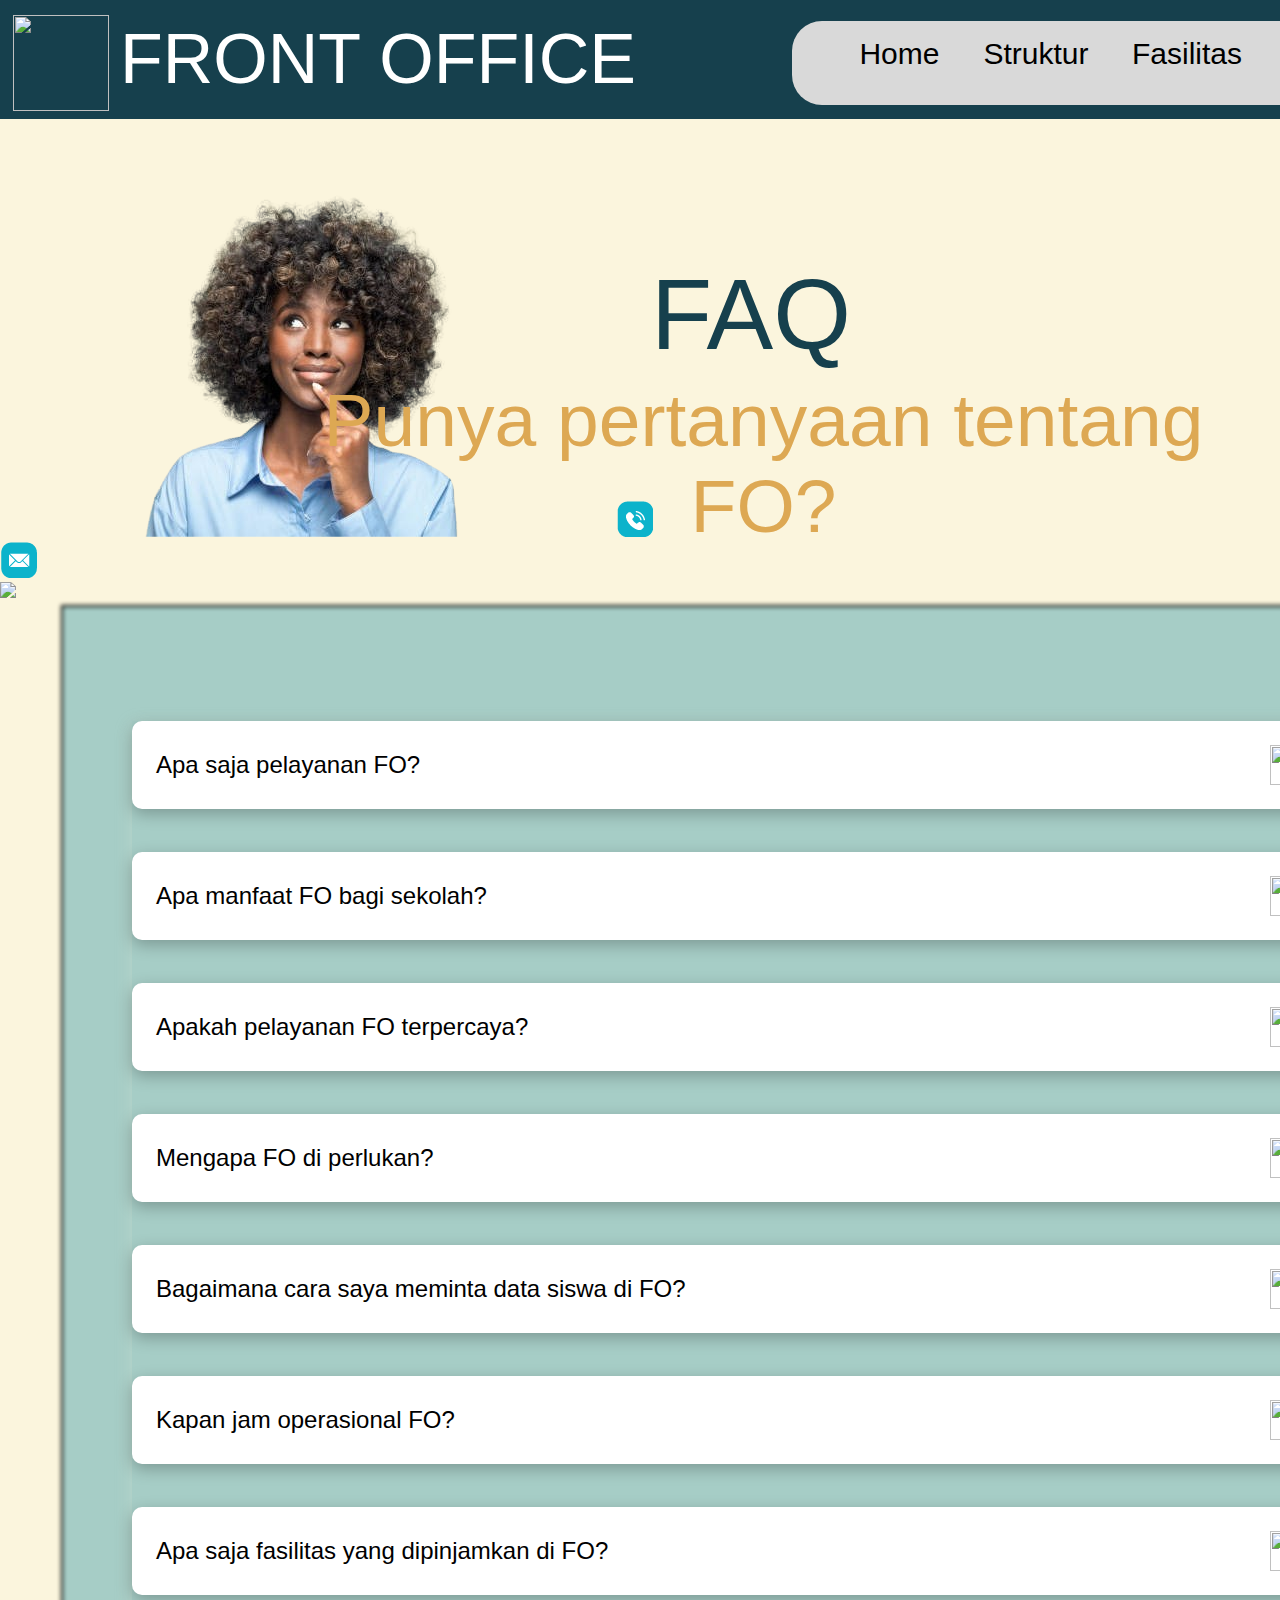
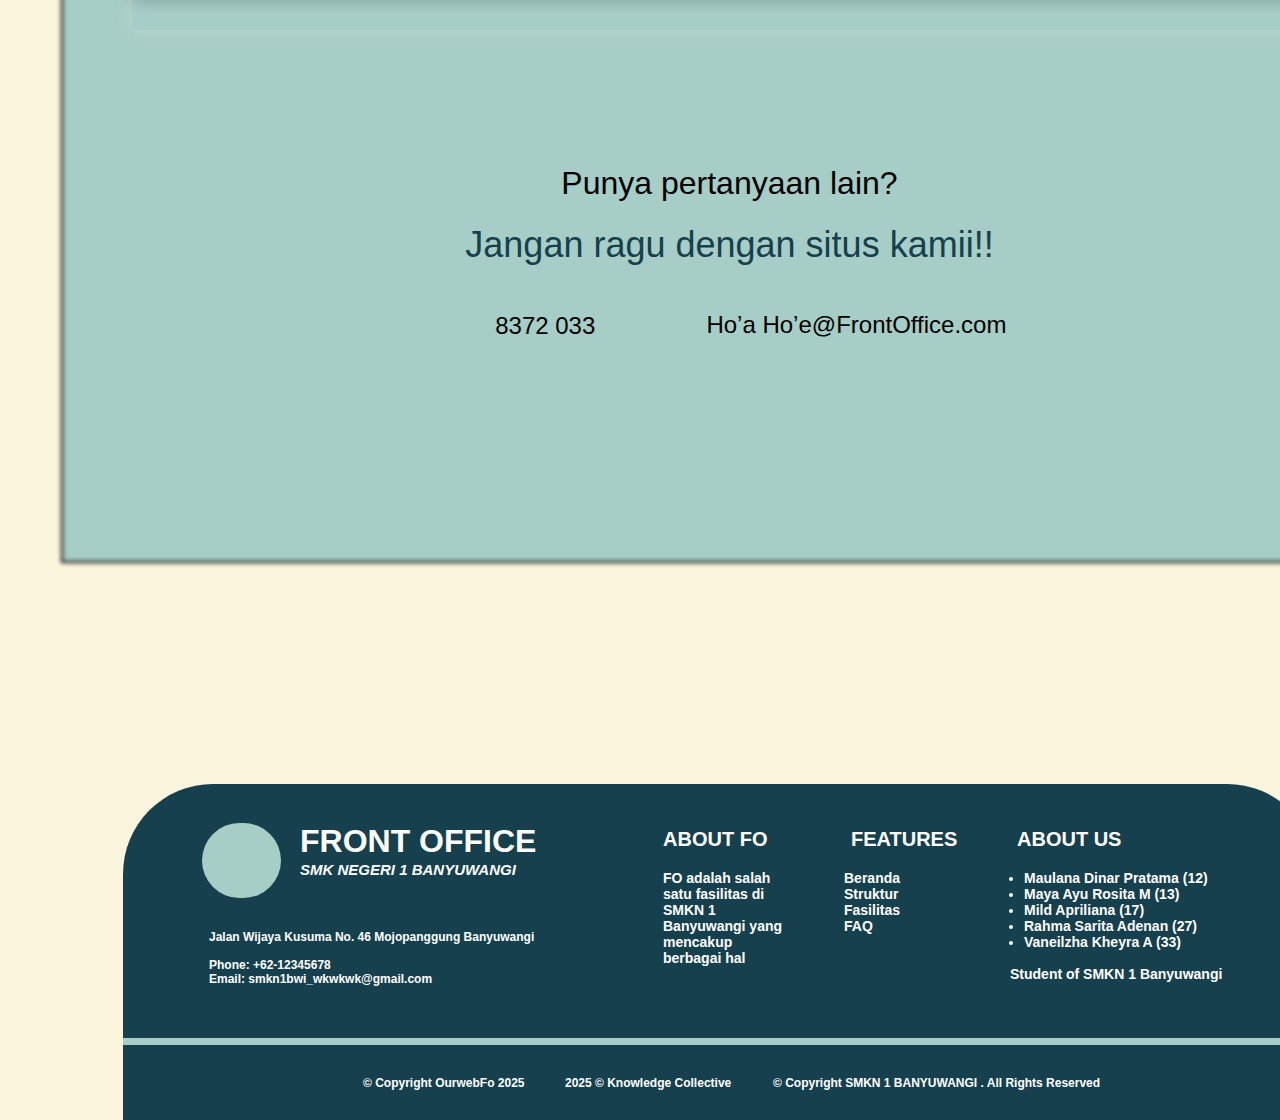
==== tugas_web3/index.html @ c6784b71 "add:text" ====
<!DOCTYPE html>
<html lang="en">
<head>
  <meta charset="UTF-8">
  <meta http-equiv="X-UA-Compatible" content="IE=edge">
  <meta name="viewport" content="width=device-width, initial-scale=1.0">
  <link rel="stylesheet" href="./vars.css">
  <link rel="stylesheet" href="./style.css">
  
  
  <style>
   a,
   button,
   input,
   select,
   h1,
   h2,
   h3,
   h4,
   h5,
   * {
       box-sizing: border-box;
       margin: 0;
       padding: 0;
       border: none;
       text-decoration: none;
       background: none;
   
       -webkit-font-smoothing: antialiased;
   }
   
   menu, ol, ul {
       list-style-type: none;
       margin: 0;
       padding: 0;
   }
   </style>
  <title>Document</title>
</head>
<body>

    <div class="desktop-1"> 
      <div class="rectangle-1_navbar"></div>
      <div class="rectangle-2_pencetan"></div>
  <div class="group-2">
    <div class="home_navbar">Home</div>
    <div class="struktur_navbar">Struktur</div>
    <div class="fasilitas_navbar">Fasilitas</div>
    <div class="faq_navbar">FAQ</div>
  </div>
  <div class="punya-pertanyaan-tentang-fo">Punya pertanyaan tentang FO?</div>
  <div class="faq_tulisan">FAQ</div>
 <div class="front-office_navbar">FRONT OFFICE</div>
<img class="image-front-office" src="image-front-office0.png" />
        <div class="rectangle-3"></div>
        <div class="frame-faq">
          <div class="frame-1">
            <div class="frame-9">
              <div class="apa-saja-pelayanan-fo">Apa saja pelayanan FO?</div>
              <img class="group-1" src="group-10.svg" />
            </div>
          </div>
          <div class="frame-2">
            <div class="frame-9">
              <div class="apa-saja-pelayanan-fo">Apa manfaat FO bagi sekolah?</div>
              <img class="group-12" src="group-11.svg" />
            </div>
          </div>
          <div class="frame-3">
            <div class="frame-9">
              <div class="apa-saja-pelayanan-fo">Apakah pelayanan FO terpercaya?</div>
              <img class="group-13" src="group-12.svg" />
            </div>
          </div>
          <div class="frame-4">
            <div class="frame-9">
              <div class="apa-saja-pelayanan-fo">Mengapa FO di perlukan?</div>
              <img class="group-14" src="group-13.svg" />
            </div>
          </div>
          <div class="frame-5">
            <div class="frame-9">
              <div class="apa-saja-pelayanan-fo">
                Bagaimana cara saya meminta data siswa di FO?
              </div>
              <img class="group-15" src="group-14.svg" />
            </div>
          </div>
          <div class="frame-6">
            <div class="frame-9">
              <div class="apa-saja-pelayanan-fo">Kapan jam operasional FO?</div>
              <img class="group-16" src="group-15.svg" />
            </div>
          </div>
          <div class="frame-7">
            <div class="frame-9">
              <div class="apa-saja-pelayanan-fo">
                Apa saja fasilitas yang dipinjamkan di FO?
              </div>
              <img class="group-17" src="group-16.svg" />
            </div>
          </div>
        </div>
        
        <img
          class="orang_mikir-removebg-preview.png"
          src="orang_mikir-removebg-preview.png"
        />
        <div class="jangan-ragu-dengan-situs-kamii">
          Jangan ragu dengan situs kamii!!
        </div>
        <div class="punya-pertanyaan-lain">Punya pertanyaan lain?</div>
        <img class="icon-phone.png" src="icon-phone.png" />
        <div class="_8372-033">8372 033</div>
              <div>
                <img class="icon-email.png" src="icon-email.png" />
                <div class="ho-a-ho-e-front-office-com">Ho’a Ho’e@FrontOffice.com</div>
              </div>
        <div class="rectangle-footer"></div>
        <div class="line-bawah"></div>
        <div
          class="jalan-wijaya-kusuma-no-46-mojopanggung-banyuwangi-phone-62-12345678-email-smkn-1-bwi-wkwkwk-gmail-com"
        >
          Jalan Wijaya Kusuma No. 46 Mojopanggung Banyuwangi
          <br />
          <br />
          Phone: +62-12345678
          <br />
          Email: smkn1bwi_wkwkwk@gmail.com
        </div>
        <div class="smk-negeri-1-banyuwangi">SMK NEGERI 1 BANYUWANGI</div>
        <div class="front-office">FRONT OFFICE</div>
          <div class="rectangle-82"></div>
          <img class="SMK-TULISAN_HITAM.png" src="SMK-TULISAN_HITAM.png" />      
        <div class="beranda-struktur-fasilitas-faq">
          <ul class="beranda-struktur-fasilitas-faq-span">
            <li>Beranda</li>
            <li>Struktur</li>
            <li>Fasilitas</li>
            <li>FAQ</li>
          </ul>
        </div>
        <div class="features">FEATURES</div>
        <div class="about-fo">ABOUT FO</div>
        <div
          class="fo-adalah-salah-satu-fasilitas-di-smkn-1-banyuwangi-yang-mencakup-berbagai-hal"
        >
          FO adalah salah satu fasilitas di SMKN 1 Banyuwangi yang mencakup berbagai
          hal
        </div>
        <div class="about-us">ABOUT US</div>
        <div
          class="maulana-dinar-pratama-12-maya-ayu-rosita-m-13-mild-apriliana-17-rahma-sarita-adenan-27-vaneilzha-kheyra-a-33-student-of-smkn-1-banyuwangi"
        >
          <span>
            <ul
              class="maulana-dinar-pratama-12-maya-ayu-rosita-m-13-mild-apriliana-17-rahma-sarita-adenan-27-vaneilzha-kheyra-a-33-student-of-smkn-1-banyuwangi-span"
            >
              <li>Maulana Dinar Pratama (12)</li>
              <li>Maya Ayu Rosita M (13)</li>
              <li>Mild Apriliana (17)</li>
              <li>Rahma Sarita Adenan (27)</li>
              <li>Vaneilzha Kheyra A (33)</li>
            </ul>
            <span
              class="maulana-dinar-pratama-12-maya-ayu-rosita-m-13-mild-apriliana-17-rahma-sarita-adenan-27-vaneilzha-kheyra-a-33-student-of-smkn-1-banyuwangi-span2"
            >
              <br />
              Student of SMKN 1 Banyuwangi
            </span>
          </span>
        </div>
        <div class="_2025-knowledge-collective">2025 © Knowledge Collective</div>
        <div class="copyright-smkn-1-banyuwangi-all-rights-reserved">
          © Copyright SMKN 1 BANYUWANGI . All Rights Reserved
        </div>
        <div class="copyright-ourweb-fo-2025">© Copyright OurwebFo 2025</div>
      </div>
    </body>
    </html>
---- tugas_web3/style.css ----
.desktop-1,
.desktop-1 * {
  box-sizing: border-box;
}
.desktop-1 {
  background: #fbf5dd;
  height: 2720px;
  position: relative;
  overflow: hidden;
}
.group-footer {
  position: absolute;
  inset: 0;
}
.rectangle-footer {
  background: #16404d;
  border-radius: 90px;
  width: 1194px;
  height: 671px;
  position: absolute;
  left: 123px;
  top: 2384px;
}
.line-bawah {
  margin-top: -7px;
  border-style: solid;
  border-color: #a6cdc6;
  border-width: 7px 0 0 0;
  width: 1194px;
  height: 0px;
  position: absolute;
  left: 123px;
  top: 2645px;
  transform-origin: 0 0;
  transform: rotate(0deg) scale(1, 1);
}
.jalan-wijaya-kusuma-no-46-mojopanggung-banyuwangi-phone-62-12345678-email-smkn-1-bwi-wkwkwk-gmail-com {
  color: #ffffff;
  text-align: left;
  font-family: "Inter-SemiBold", sans-serif;
  font-size: 12px;
  font-weight: 600;
  position: absolute;
  left: 209px;
  top: 2530px;
}
.smk-negeri-1-banyuwangi {
  color: #ffffff;
  text-align: left;
  font-family: "Inter-ExtraBoldItalic", sans-serif;
  font-size: 15px;
  font-weight: 800;
  font-style: italic;
  position: absolute;
  left: 300px;
  top: 2461px;
}
.front-office {
  color: #ffffff;
  text-align: left;
  font-family: "Inter-Black", sans-serif;
  font-size: 32px;
  font-weight: 900;
  position: absolute;
  left: 300px;
  top: 2423px;
  width: 243px;
  height: 37px;
}
.rectangle-82 {
  background: #a6cdc6;
  border-radius: 100px;
  width: 79px;
  height: 75px;
  position: absolute;
  left: 202px;
  top: 2423px;
}
.SMK-TULISAN_HITAM.png {
  width: 66px;
  height: 66px;
  position: relative;
  left: 209px;
  top: 2428px;
  object-fit: cover;
}
.beranda-struktur-fasilitas-faq {
  color: #ffffff;
  text-align: left;
  font-family: "Inter-SemiBold", sans-serif;
  font-size: 14px;
  font-weight: 600;
  position: absolute;
  left: 844px;
  top: 2470px;
}
.features {
  color: #ffffff;
  text-align: left;
  font-family: "Inter-SemiBold", sans-serif;
  font-size: 20px;
  font-weight: 600;
  position: absolute;
  left: 851px;
  top: 2428px;
}
.about-fo {
  color: #ffffff;
  text-align: left;
  font-family: "Inter-SemiBold", sans-serif;
  font-size: 20px;
  font-weight: 600;
  position: absolute;
  left: 663px;
  top: 2428px;
}
.fo-adalah-salah-satu-fasilitas-di-smkn-1-banyuwangi-yang-mencakup-berbagai-hal {
  color: #ffffff;
  text-align: left;
  font-family: "Inter-SemiBold", sans-serif;
  font-size: 14px;
  font-weight: 600;
  position: absolute;
  left: 663px;
  top: 2470px;
  width: 125px;
  height: 120px;
}
.about-us {
  color: #ffffff;
  text-align: left;
  font-family: "Inter-SemiBold", sans-serif;
  font-size: 20px;
  font-weight: 600;
  position: absolute;
  left: 1017px;
  top: 2428px;
}
.maulana-dinar-pratama-12-maya-ayu-rosita-m-13-mild-apriliana-17-rahma-sarita-adenan-27-vaneilzha-kheyra-a-33-student-of-smkn-1-banyuwangi {
  color: #ffffff;
  text-align: left;
  font-family: "Inter-SemiBold", sans-serif;
  font-size: 14px;
  font-weight: 600;
  position: absolute;
  left: 1010px;
  top: 2470px;
}
.maulana-dinar-pratama-12-maya-ayu-rosita-m-13-mild-apriliana-17-rahma-sarita-adenan-27-vaneilzha-kheyra-a-33-student-of-smkn-1-banyuwangi-span {
  color: #ffffff;
  list-style-type: disc;
  padding-left: 1em;
  font-family: "Inter-SemiBold", sans-serif;
  font-size: 14px;
  font-weight: 600;
}
.maulana-dinar-pratama-12-maya-ayu-rosita-m-13-mild-apriliana-17-rahma-sarita-adenan-27-vaneilzha-kheyra-a-33-student-of-smkn-1-banyuwangi-span2 {
  color: #ffffff;
  font-family: "Inter-SemiBold", sans-serif;
  font-size: 14px;
  font-weight: 600;
}
._2025-knowledge-collective {
  color: #ffffff;
  text-align: left;
  font-family: "Inter-SemiBold", sans-serif;
  font-size: 12px;
  font-weight: 600;
  position: absolute;
  left: 565px;
  top: 2676px;
}
.copyright-smkn-1-banyuwangi-all-rights-reserved {
  color: #ffffff;
  text-align: left;
  font-family: "Inter-SemiBold", sans-serif;
  font-size: 12px;
  font-weight: 600;
  position: absolute;
  left: 773px;
  top: 2676px;
}
.copyright-ourweb-fo-2025 {
  color: #ffffff;
  text-align: left;
  font-family: "Inter-SemiBold", sans-serif;
  font-size: 12px;
  font-weight: 600;
  position: absolute;
  left: 363px;
  top: 2676px;
}
.rectangle-3 {
  background: #a6cdc6;
  border-style: solid;
  border-color: #000000;
  border-width: 2px;
  width: 1319px;
  height: 1558px;
  position: absolute;
  left: 61px;
  top: 605px;
  filter: blur(2px);
}
.frame-faq {
  display: flex;
  flex-direction: column;
  gap: 43px;
  align-items: flex-start;
  justify-content: flex-start;
  width: 1202.49px;
  height: 909px;
  position: absolute;
  left: 132px;
  top: 721px;
  box-shadow: 0px 4px 16px 0px rgba(243, 243, 224, 0.25);
}
.frame-1 {
  background: #ffffff;
  border-radius: 10px;
  padding: 24px;
  display: flex;
  flex-direction: column;
  gap: 16px;
  align-items: flex-start;
  justify-content: flex-start;
  align-self: stretch;
  flex-shrink: 0;
  position: relative;
  box-shadow: 0px 5px 16px 0px rgba(0, 0, 0, 0.25);
  overflow: hidden;
}
.frame-9 {
  display: flex;
  flex-direction: row;
  align-items: center;
  justify-content: space-between;
  align-self: stretch;
  flex-shrink: 0;
  position: relative;
}
.apa-saja-pelayanan-fo {
  color: #000000;
  text-align: left;
  font-family: "Inter-Regular", sans-serif;
  font-size: 24px;
  font-weight: 400;
  position: relative;
}
.group-1 {
  flex-shrink: 0;
  width: 40px;
  height: 40px;
  position: relative;
  overflow: visible;
}
.frame-2 {
  background: #ffffff;
  border-radius: 10px;
  padding: 24px;
  display: flex;
  flex-direction: column;
  gap: 16px;
  align-items: flex-start;
  justify-content: flex-start;
  align-self: stretch;
  flex-shrink: 0;
  position: relative;
  box-shadow: 0px 5px 16px 0px rgba(0, 0, 0, 0.25);
  overflow: hidden;
}
.group-12 {
  flex-shrink: 0;
  width: 40px;
  height: 40px;
  position: relative;
  overflow: visible;
}
.frame-3 {
  background: #ffffff;
  border-radius: 10px;
  padding: 24px;
  display: flex;
  flex-direction: column;
  gap: 16px;
  align-items: flex-start;
  justify-content: flex-start;
  align-self: stretch;
  flex-shrink: 0;
  position: relative;
  box-shadow: 0px 5px 16px 0px rgba(0, 0, 0, 0.25);
  overflow: hidden;
}
.group-13 {
  flex-shrink: 0;
  width: 40px;
  height: 40px;
  position: relative;
  overflow: visible;
}
.frame-4 {
  background: #ffffff;
  border-radius: 10px;
  padding: 24px;
  display: flex;
  flex-direction: column;
  gap: 16px;
  align-items: flex-start;
  justify-content: flex-start;
  align-self: stretch;
  flex-shrink: 0;
  position: relative;
  box-shadow: 0px 5px 16px 0px rgba(0, 0, 0, 0.25);
  overflow: hidden;
}
.group-14 {
  flex-shrink: 0;
  width: 40px;
  height: 40px;
  position: relative;
  overflow: visible;
}
.frame-5 {
  background: #ffffff;
  border-radius: 10px;
  padding: 24px;
  display: flex;
  flex-direction: column;
  gap: 16px;
  align-items: flex-start;
  justify-content: flex-start;
  align-self: stretch;
  flex-shrink: 0;
  position: relative;
  box-shadow: 0px 5px 16px 0px rgba(0, 0, 0, 0.25);
  overflow: hidden;
}
.group-15 {
  flex-shrink: 0;
  width: 40px;
  height: 40px;
  position: relative;
  overflow: visible;
}
.frame-6 {
  background: #ffffff;
  border-radius: 10px;
  padding: 24px;
  display: flex;
  flex-direction: column;
  gap: 16px;
  align-items: flex-start;
  justify-content: flex-start;
  align-self: stretch;
  flex-shrink: 0;
  position: relative;
  box-shadow: 0px 5px 16px 0px rgba(0, 0, 0, 0.25);
  overflow: hidden;
}
.group-16 {
  flex-shrink: 0;
  width: 40px;
  height: 40px;
  position: relative;
  overflow: visible;
}
.frame-7 {
  background: #ffffff;
  border-radius: 10px;
  padding: 24px;
  display: flex;
  flex-direction: column;
  gap: 16px;
  align-items: flex-start;
  justify-content: flex-start;
  align-self: stretch;
  flex-shrink: 0;
  position: relative;
  box-shadow: 0px 5px 16px 0px rgba(0, 0, 0, 0.25);
  overflow: hidden;
}
.group-17 {
  flex-shrink: 0;
  width: 40px;
  height: 40px;
  position: relative;
  overflow: visible;
}
.orang_mikir-removebg-preview.png{
  width: 678px;
  height: 409px;
  position: absolute;
  left: 857px;
  top: 1754px;
  box-shadow: inset 0px 4px 16px 0px rgba(0, 0, 0, 0.25),
    0px 4px 4px 0px rgba(0, 0, 0, 0.25);
  object-fit: cover;
}
.jangan-ragu-dengan-situs-kamii {
  color: #16404d;
  text-align: center;
  font-family: "Inter-Regular", sans-serif;
  font-size: 36px;
  font-weight: 400;
  position: absolute;
  left: 433px;
  top: 1824px;
  width: 592.99px;
  height: 38.24px;
}
.punya-pertanyaan-lain {
  color: #000000;
  text-align: center;
  font-family: "Inter-Regular", sans-serif;
  font-size: 32px;
  font-weight: 400;
  position: absolute;
  left: 549px;
  top: 1765px;
  width: 360.95px;
  height: 41.42px;
}
.icon-phone.png {
  width: 27px;
  height: 27px;
  position: absolute;
  left: 433px;
  top: 1912.9px;
  object-fit: cover;
}
._8372-033 {
  color: #000000;
  text-align: center;
  font-family: "Inter-Regular", sans-serif;
  font-size: 24px;
  font-weight: 400;
  position: absolute;
  left: 469.78px;
  top: 1911.9px;
  width: 151px;
}
.icon-email.png{
  width: 30px;
  height: 30px;
  position: absolute;
  left: 645px;
  top: 1910.34px;
  object-fit: cover;
}
.ho-a-ho-e-front-office-com {
  color: #000000;
  text-align: center;
  font-family: "Inter-Regular", sans-serif;
  font-size: 24px;
  font-weight: 400;
  position: absolute;
  left: 706.39px;
  top: 1910.84px;
}
.punya-pertanyaan-tentang-fo {
  color: #dda853;
  text-align: center;
  font-family: "Itim-Regular", sans-serif;
  font-size: 75px;
  font-weight: 400;
  position: absolute;
  left: 247px;
  top: 377px;
}
.faq_tulisan {
  color: #16404d;
  text-align: center;
  font-family: "Itim-Regular", sans-serif;
  font-size: 100px;
  font-weight: 400;
  position: absolute;
  left: 651px;
  top: 257px;
}
.rectangle-1_navbar {
  background: #16404d;
  width: 1458px;
  height: 119px;
  position: absolute;
  left: 0px;
  top: 0px;
}
.rectangle-2_pencetan {
  background: #d9d9d9;
  border-radius: 30px;
  width: 618px;
  height: 84px;
  position: absolute;
  left: 792px;
  top: 21px;
}

.home_navbar {
  color: #000000;
  text-align: left;
  font-family: "Jomolhari-Regular", sans-serif;
  font-size: 30px;
  font-weight: 400;
  position: absolute;
  left: 859.45px;
  top: 37.19px;
  width: 88.77px;
  height: 34.41px;
}
.struktur_navbar {
  color: #000000;
  text-align: left;
  font-family: "Jomolhari-Regular", sans-serif;
  font-size: 30px;
  font-weight: 400;
  position: absolute;
  left: 983.42px;
  top: 37.19px;
  width: 121.23px;
  height: 48.58px;
}
.fasilitas_navbar {
  color: #000000;
  text-align: left;
  font-family: "Jomolhari-Regular", sans-serif;
  font-size: 30px;
  font-weight: 400;
  position: absolute;
  left: 1131.99px;
  top: 37.19px;
  width: 122.59px;
  height: 34.41px;
}
.faq_navbar {
  color: #000000;
  text-align: left;
  font-family: "Jomolhari-Regular", sans-serif;
  font-size: 30px;
  font-weight: 400;
  position: absolute;
  left: 1281.48px;
  top: 37.19px;
  width: 72.92px;
  height: 34.41px;
}
.group-2 {
    width: 494.95px;
    height: 48.58px;
    position: static;
  }
.front-office_navbar {
  color: #ffffff;
  text-align: left;
  font-family: "InriaSerif-Regular", sans-serif;
  font-size: 70px;
  font-weight: 400;
  position: relative;
  left: 120px;
  top: -30px;
}
.image-front-office {
  width: 96px;
  height: 96px;
  position: absolute;
  left: 13px;
  top: 15px;
  /* object-fit: cover; */
}
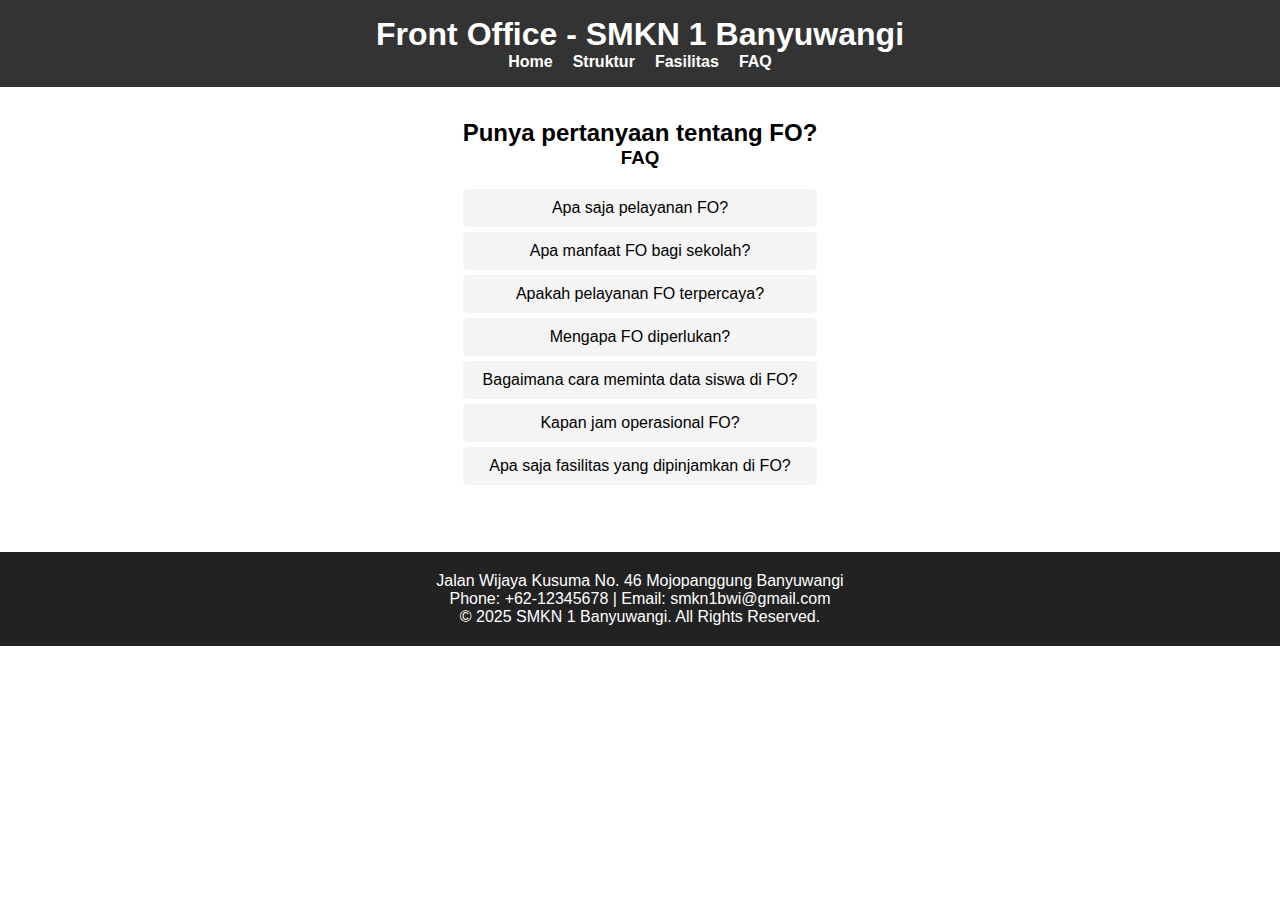
==== commit 797e30ac: "perhitungan-gaji" ====
--- a/tugas_web3/index.html
+++ b/tugas_web3/index.html
@@ -2,179 +2,112 @@
 <html lang="en">
 <head>
   <meta charset="UTF-8">
-  <meta http-equiv="X-UA-Compatible" content="IE=edge">
   <meta name="viewport" content="width=device-width, initial-scale=1.0">
+  <title>Front Office - SMKN 1 Banyuwangi</title>
   <link rel="stylesheet" href="./vars.css">
   <link rel="stylesheet" href="./style.css">
-  
-  
   <style>
-   a,
-   button,
-   input,
-   select,
-   h1,
-   h2,
-   h3,
-   h4,
-   h5,
-   * {
-       box-sizing: border-box;
-       margin: 0;
-       padding: 0;
-       border: none;
-       text-decoration: none;
-       background: none;
-   
-       -webkit-font-smoothing: antialiased;
-   }
-   
-   menu, ol, ul {
-       list-style-type: none;
-       margin: 0;
-       padding: 0;
-   }
-   </style>
-  <title>Document</title>
+    * {
+      box-sizing: border-box;
+      margin: 0;
+      padding: 0;
+      border: none;
+      text-decoration: none;
+      background: none;
+      font-family: Arial, sans-serif;
+    }
+
+    body {
+      display: flex;
+      flex-direction: column;
+      align-items: center;
+      text-align: center;
+    }
+
+    header {
+      width: 100%;
+      background: #333;
+      color: white;
+      padding: 1rem;
+      text-align: center;
+    }
+
+    nav ul {
+      display: flex;
+      justify-content: center;
+      list-style: none;
+      gap: 20px;
+    }
+
+    nav a {
+      color: white;
+      font-weight: bold;
+    }
+
+    .container {
+      max-width: 1200px;
+      padding: 2rem;
+    }
+
+    .faq-section {
+      margin-top: 20px;
+    }
+
+    .faq-item {
+      background: #f4f4f4;
+      padding: 10px;
+      margin: 5px 0;
+      border-radius: 5px;
+    }
+
+    footer {
+      margin-top: 30px;
+      background: #222;
+      color: white;
+      padding: 20px;
+      text-align: center;
+      width: 100%;
+    }
+
+    @media (max-width: 768px) {
+      nav ul {
+        flex-direction: column;
+        gap: 10px;
+      }
+    }
+  </style>
 </head>
 <body>
+  <header>
+    <h1>Front Office - SMKN 1 Banyuwangi</h1>
+    <nav>
+      <ul>
+        <li><a href="#">Home</a></li>
+        <li><a href="#">Struktur</a></li>
+        <li><a href="#">Fasilitas</a></li>
+        <li><a href="#">FAQ</a></li>
+      </ul>
+    </nav>
+  </header>
 
-    <div class="desktop-1"> 
-      <div class="rectangle-1_navbar"></div>
-      <div class="rectangle-2_pencetan"></div>
-  <div class="group-2">
-    <div class="home_navbar">Home</div>
-    <div class="struktur_navbar">Struktur</div>
-    <div class="fasilitas_navbar">Fasilitas</div>
-    <div class="faq_navbar">FAQ</div>
+  <div class="container">
+    <h2>Punya pertanyaan tentang FO?</h2>
+    <h3>FAQ</h3>
+    <div class="faq-section">
+      <div class="faq-item">Apa saja pelayanan FO?</div>
+      <div class="faq-item">Apa manfaat FO bagi sekolah?</div>
+      <div class="faq-item">Apakah pelayanan FO terpercaya?</div>
+      <div class="faq-item">Mengapa FO diperlukan?</div>
+      <div class="faq-item">Bagaimana cara meminta data siswa di FO?</div>
+      <div class="faq-item">Kapan jam operasional FO?</div>
+      <div class="faq-item">Apa saja fasilitas yang dipinjamkan di FO?</div>
+    </div>
   </div>
-  <div class="punya-pertanyaan-tentang-fo">Punya pertanyaan tentang FO?</div>
-  <div class="faq_tulisan">FAQ</div>
- <div class="front-office_navbar">FRONT OFFICE</div>
-<img class="image-front-office" src="image-front-office0.png" />
-        <div class="rectangle-3"></div>
-        <div class="frame-faq">
-          <div class="frame-1">
-            <div class="frame-9">
-              <div class="apa-saja-pelayanan-fo">Apa saja pelayanan FO?</div>
-              <img class="group-1" src="group-10.svg" />
-            </div>
-          </div>
-          <div class="frame-2">
-            <div class="frame-9">
-              <div class="apa-saja-pelayanan-fo">Apa manfaat FO bagi sekolah?</div>
-              <img class="group-12" src="group-11.svg" />
-            </div>
-          </div>
-          <div class="frame-3">
-            <div class="frame-9">
-              <div class="apa-saja-pelayanan-fo">Apakah pelayanan FO terpercaya?</div>
-              <img class="group-13" src="group-12.svg" />
-            </div>
-          </div>
-          <div class="frame-4">
-            <div class="frame-9">
-              <div class="apa-saja-pelayanan-fo">Mengapa FO di perlukan?</div>
-              <img class="group-14" src="group-13.svg" />
-            </div>
-          </div>
-          <div class="frame-5">
-            <div class="frame-9">
-              <div class="apa-saja-pelayanan-fo">
-                Bagaimana cara saya meminta data siswa di FO?
-              </div>
-              <img class="group-15" src="group-14.svg" />
-            </div>
-          </div>
-          <div class="frame-6">
-            <div class="frame-9">
-              <div class="apa-saja-pelayanan-fo">Kapan jam operasional FO?</div>
-              <img class="group-16" src="group-15.svg" />
-            </div>
-          </div>
-          <div class="frame-7">
-            <div class="frame-9">
-              <div class="apa-saja-pelayanan-fo">
-                Apa saja fasilitas yang dipinjamkan di FO?
-              </div>
-              <img class="group-17" src="group-16.svg" />
-            </div>
-          </div>
-        </div>
-        
-        <img
-          class="orang_mikir-removebg-preview.png"
-          src="orang_mikir-removebg-preview.png"
-        />
-        <div class="jangan-ragu-dengan-situs-kamii">
-          Jangan ragu dengan situs kamii!!
-        </div>
-        <div class="punya-pertanyaan-lain">Punya pertanyaan lain?</div>
-        <img class="icon-phone.png" src="icon-phone.png" />
-        <div class="_8372-033">8372 033</div>
-              <div>
-                <img class="icon-email.png" src="icon-email.png" />
-                <div class="ho-a-ho-e-front-office-com">Ho’a Ho’e@FrontOffice.com</div>
-              </div>
-        <div class="rectangle-footer"></div>
-        <div class="line-bawah"></div>
-        <div
-          class="jalan-wijaya-kusuma-no-46-mojopanggung-banyuwangi-phone-62-12345678-email-smkn-1-bwi-wkwkwk-gmail-com"
-        >
-          Jalan Wijaya Kusuma No. 46 Mojopanggung Banyuwangi
-          <br />
-          <br />
-          Phone: +62-12345678
-          <br />
-          Email: smkn1bwi_wkwkwk@gmail.com
-        </div>
-        <div class="smk-negeri-1-banyuwangi">SMK NEGERI 1 BANYUWANGI</div>
-        <div class="front-office">FRONT OFFICE</div>
-          <div class="rectangle-82"></div>
-          <img class="SMK-TULISAN_HITAM.png" src="SMK-TULISAN_HITAM.png" />      
-        <div class="beranda-struktur-fasilitas-faq">
-          <ul class="beranda-struktur-fasilitas-faq-span">
-            <li>Beranda</li>
-            <li>Struktur</li>
-            <li>Fasilitas</li>
-            <li>FAQ</li>
-          </ul>
-        </div>
-        <div class="features">FEATURES</div>
-        <div class="about-fo">ABOUT FO</div>
-        <div
-          class="fo-adalah-salah-satu-fasilitas-di-smkn-1-banyuwangi-yang-mencakup-berbagai-hal"
-        >
-          FO adalah salah satu fasilitas di SMKN 1 Banyuwangi yang mencakup berbagai
-          hal
-        </div>
-        <div class="about-us">ABOUT US</div>
-        <div
-          class="maulana-dinar-pratama-12-maya-ayu-rosita-m-13-mild-apriliana-17-rahma-sarita-adenan-27-vaneilzha-kheyra-a-33-student-of-smkn-1-banyuwangi"
-        >
-          <span>
-            <ul
-              class="maulana-dinar-pratama-12-maya-ayu-rosita-m-13-mild-apriliana-17-rahma-sarita-adenan-27-vaneilzha-kheyra-a-33-student-of-smkn-1-banyuwangi-span"
-            >
-              <li>Maulana Dinar Pratama (12)</li>
-              <li>Maya Ayu Rosita M (13)</li>
-              <li>Mild Apriliana (17)</li>
-              <li>Rahma Sarita Adenan (27)</li>
-              <li>Vaneilzha Kheyra A (33)</li>
-            </ul>
-            <span
-              class="maulana-dinar-pratama-12-maya-ayu-rosita-m-13-mild-apriliana-17-rahma-sarita-adenan-27-vaneilzha-kheyra-a-33-student-of-smkn-1-banyuwangi-span2"
-            >
-              <br />
-              Student of SMKN 1 Banyuwangi
-            </span>
-          </span>
-        </div>
-        <div class="_2025-knowledge-collective">2025 © Knowledge Collective</div>
-        <div class="copyright-smkn-1-banyuwangi-all-rights-reserved">
-          © Copyright SMKN 1 BANYUWANGI . All Rights Reserved
-        </div>
-        <div class="copyright-ourweb-fo-2025">© Copyright OurwebFo 2025</div>
-      </div>
-    </body>
-    </html>+
+  <footer>
+    <p>Jalan Wijaya Kusuma No. 46 Mojopanggung Banyuwangi</p>
+    <p>Phone: +62-12345678 | Email: <a href="mailto:smkn1bwi@gmail.com" style="color: white;">smkn1bwi@gmail.com</a></p>
+    <p>&copy; 2025 SMKN 1 Banyuwangi. All Rights Reserved.</p>
+  </footer>
+</body>
+</html>
--- a/tugas_web3/style.css
+++ b/tugas_web3/style.css
@@ -67,7 +67,7 @@
   width: 243px;
   height: 37px;
 }
-.rectangle-82 {
+/* .rectangle-82 {
   background: #a6cdc6;
   border-radius: 100px;
   width: 79px;
@@ -75,7 +75,7 @@
   position: absolute;
   left: 202px;
   top: 2423px;
-}
+} */
 .SMK-TULISAN_HITAM.png {
   width: 66px;
   height: 66px;
@@ -190,7 +190,7 @@
   left: 363px;
   top: 2676px;
 }
-.rectangle-3 {
+.rectangle-tengah {
   background: #a6cdc6;
   border-style: solid;
   border-color: #000000;
@@ -558,11 +558,10 @@
   left: 120px;
   top: -30px;
 }
-.image-front-office {
+.image-front-office.jpeg {
   width: 96px;
   height: 96px;
   position: absolute;
   left: 13px;
   top: 15px;
-  /* object-fit: cover; */
-}
+}
